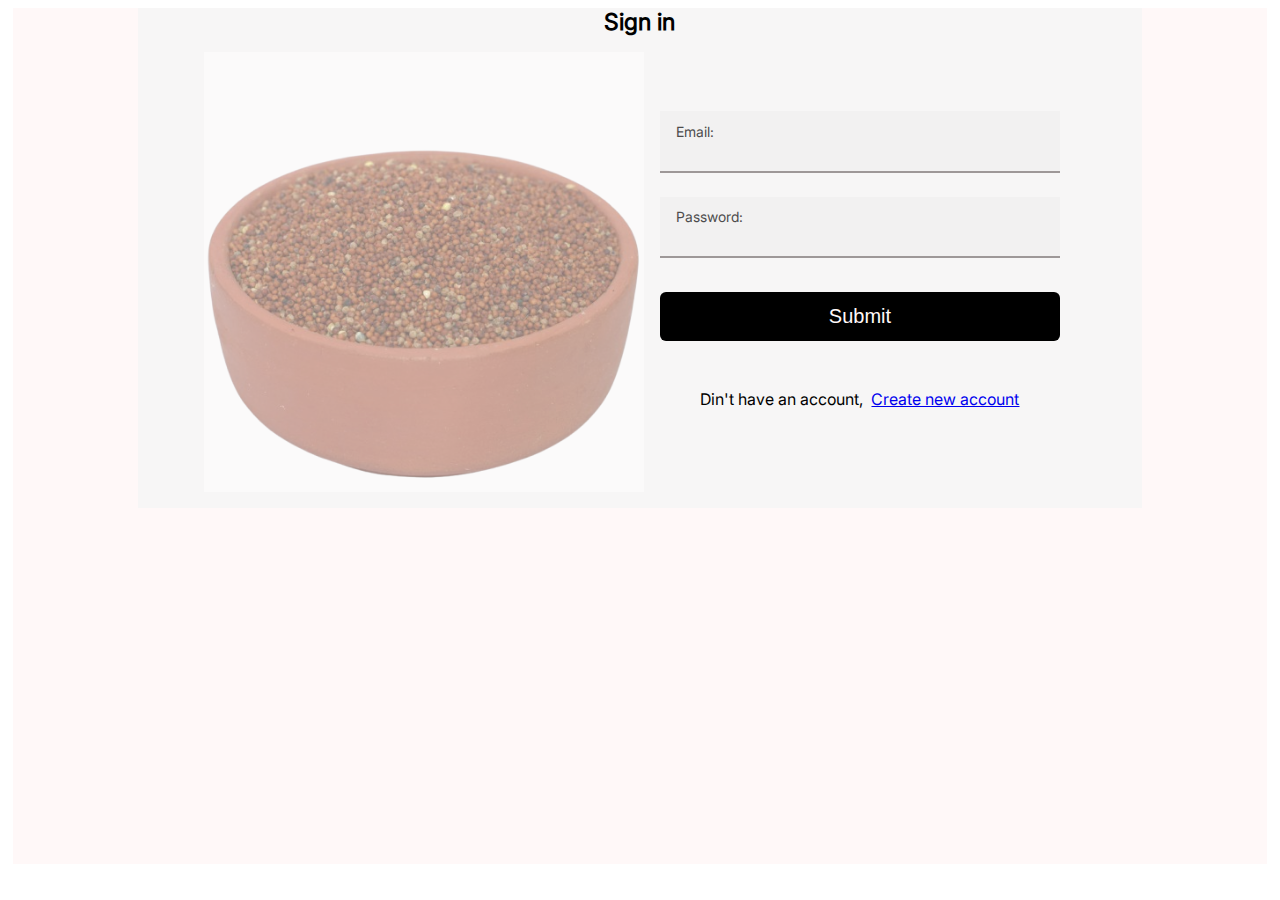
==== frontend/static/signin.html @ d8b3c8f2 "addtion of the backend and product page" ====
<!DOCTYPE html>
<html lang="en">
<head>
  <meta charset="UTF-8">
  <meta name="viewport" content="width=device-width, initial-scale=1.0">
  <title>Boreal-cool Sign in</title>
  <link rel="stylesheet" href="../styles/index.css">
</head>
<body>
  <div class="container">
    <div class="center authContainer">
      <h1 class="authTitle">Sign in</h1>
      <div class="flex">
          <div class="image">
              <img src="../../assets/Milletseeds_1200x1200-removebg-preview.png" alt="">
          </div>
          <div class="inputfields signinInput">
              <form action="../../backend/signin.php" method="post">
                <fieldset>
                    <label for="email">Email:</label>
                    <input type="email" id="email" name="email" required>
                </fieldset>
                <fieldset>
                  <label for="password">Password:</label>
                  <input type="password" id="password" name="password" required>
                </fieldset>
    
                <button class="btn" type="submit" id="btn">Submit</button>
                <p>Din't have an account, &nbsp<a href="signup.html">Create new account</p>
              </form>
          </div>
      </div>
    </div>
  </div>
</body>
</html>
---- frontend/styles/index.css ----
*{
    margin: 0;
    padding: 0;
    box-sizing: border-box;
}
@font-face {
    font-family: 'inter';
    src: url('../../assets/Inter/static/Inter_18pt-Regular.ttf') format('truetype');
    font-style: normal;
}
:root{
    --primary-color: #FFF8F8;
}

body{
    background: white;
    width: 98vw;
    height: 98vh;
    overflow: hidden;
    margin: .5rem auto;
    font-family: 'inter';
}
.container{
    background: #FFF8F8;
    height: 97%;
}
.navbar{
    display: flex;
    flex-direction: row;
    justify-content: space-between;
}
.navbar h1{
    display: flex;
    flex-direction: column;
}
.navbar button{
    align-self: flex-start;
    border: 1px solid black;
    background: transparent;
    font-size: 16px;
    border-radius: 6px;
    padding: .8rem 3.2rem;
}
.navbar button a{
    text-decoration: none;
    color: black;
}
.navbar button a:hover, .navbar button a:active, .navbar button a:visited{
    text-decoration: none;
    color: black;
}
.center{
    width: fit-content;
    margin: auto;
    display: flex;
    flex-direction: column;
    gap: 1rem;
}
.center .hero{
    display: flex;
    flex-direction: row;
    gap: 1rem;
    margin-top: 4rem;
}
.center .hero .herotext{
    align-self: center;
    width: 558px;
    display: flex;
    flex-direction: column;
    gap: 20px;
}
.center .hero .herotext h1{
    font-size: 40px;
}
.center .hero .herotext p{
    font-size: 20px;
}
.center .hero .heroimg{
    align-self: center;
    /* box-shadow: 0 9px 5px rgb(0, 0, 0, .85); */
    border-bottom-left-radius: 60%;
    border-bottom-right-radius: 60%;
}
.center .hero .heroimg img{
    width: 239px;
    height: 239px;
}
.center button{
    align-self: center;
    padding: .1rem 4.9rem;
    font-size: 20px;
    background-color: black;
    color: #FFF8F8;
    border-radius: 6px;
    height: 49px;
    border: none;
    text-align: center;
}
.authContainer{
    background: #F7F6F6;
    width: 80%;
    display: flex;
    flex-direction: column;
}
.authContainer .authTitle{
    align-self: center;
    font-size: 23px;
}
.authContainer .flex{
    display: flex;
    gap: 1rem;
    align-self: center;
    width: fit-content;
}
.authContainer .flex .image{
    width: 440px;
    height: 440px;
    align-self: flex-start;
    position: relative;
}
.authContainer .flex .image img{
    width: 440px;
    height: 440px;
}
.authContainer .flex .image::before{
    position: absolute;
    width: 100%;
    height: 100%;
    content: "";
    left: 0;
    top: 0;
    background: #FFFFFF77;
    z-index: 1;
}
.authContainer .flex .inputfields form{
    display: flex;
    flex-direction: column;
    gap: 1.5rem;
    width: 400px;
}
.authContainer .flex .inputfields fieldset{
    width: 100%;
    background: #F2F1F1;
    border: none;
    border-bottom: 2px solid #9E9898;
    padding: .6rem 1rem;
}
.authContainer .flex .inputfields label{
    font-size: 14px;
    color: #4D4C4C;
}
.authContainer .flex .inputfields fieldset input, .authContainer .flex .inputfields fieldset input:focus, .authContainer .flex .inputfields fieldset input:active{
    background: transparent;
    border: none;
    outline: none;
    width: 100%;
}
.btn{
    width: 100%;
    height: 30px;
    margin-top: 10px; 
}
.inputfields p{
    display: flex;
    margin-top: 24px;
    align-self: center;
}
.inputfields a:visited, .inputfields a:hover{
    color: blue;
}
.signinInput{
    margin: auto;
}
/*Sign in styling
.auth-Container{
    background: #FFF8F8;
    width: 100%;
    display: flex;
    flex-direction: column;
}
.auth-Container .authTitle2{
display: flex;
flex-direction: column;
align-self: center;
}
.auth-Container .authTitle2 .inputfield{
    display: flex;
    flex-direction: column;
    align-self: center;
    gap: 1rem;
}


.auth-Container .authTitle2 .inputfield .flex2{
    outline: 0;
    border: none;
    display: flex;
    flex-direction: column;
    align-self: center; 
}
*/
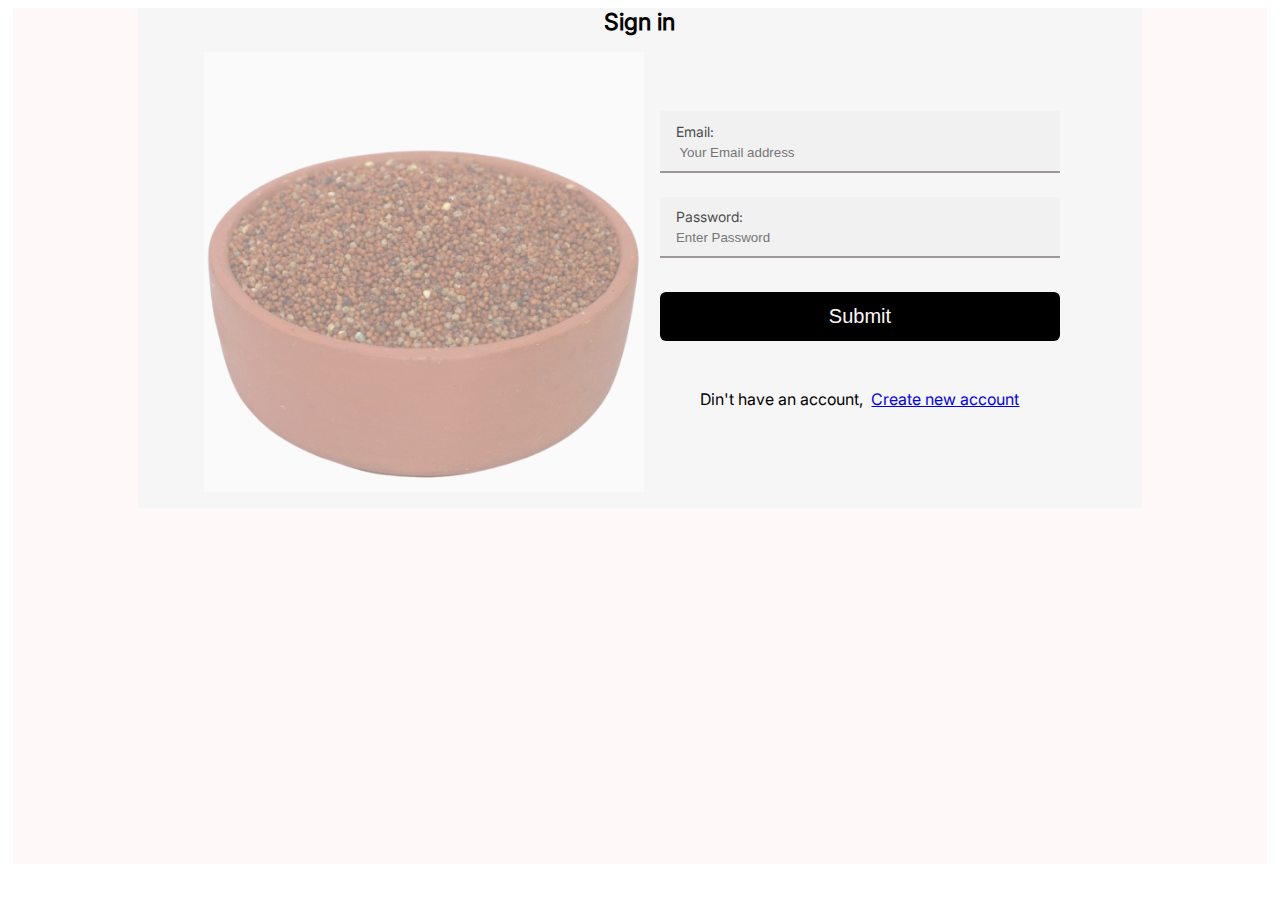
==== commit e5c9802f: "redirection page and modification of some php pages" ====
--- a/frontend/static/signin.html
+++ b/frontend/static/signin.html
@@ -18,11 +18,12 @@
               <form action="../../backend/signin.php" method="post">
                 <fieldset>
                     <label for="email">Email:</label>
-                    <input type="email" id="email" name="email" required>
+                    <input type="email" id="email" name="email"  placeholder=" Your Email address" required>
                 </fieldset>
+                
                 <fieldset>
                   <label for="password">Password:</label>
-                  <input type="password" id="password" name="password" required>
+                  <input type="password" id="password" name="password" placeholder="Enter Password" required>
                 </fieldset>
     
                 <button class="btn" type="submit" id="btn">Submit</button>
--- a/frontend/styles/index.css
+++ b/frontend/styles/index.css
@@ -6,6 +6,11 @@
 @font-face {
     font-family: 'inter';
     src: url('../../assets/Inter/static/Inter_18pt-Regular.ttf') format('truetype');
+    font-style: normal;
+}
+@font-face {
+    font-family: 'logotext';
+    src: url('../../assets/Jacquarda_Bastarda_9/JacquardaBastarda9-Regular.ttf') format('truetype');
     font-style: normal;
 }
 :root{
@@ -20,6 +25,12 @@
     margin: .5rem auto;
     font-family: 'inter';
 }
+.logo {
+    font-weight: bold;
+    font-family: 'logotext';
+    max-width: 131px;
+    font-size: 20px;
+  }
 .container{
     background: #FFF8F8;
     height: 97%;
@@ -87,7 +98,6 @@
 }
 .center button{
     align-self: center;
-    padding: .1rem 4.9rem;
     font-size: 20px;
     background-color: black;
     color: #FFF8F8;
@@ -171,6 +181,13 @@
 .signinInput{
     margin: auto;
 }
+.boostBtn a, .boostBtn a:visited, .boostBtn a:hover, .boostBtn a:active{
+    text-decoration: none;
+    color: inherit;
+}
+.boostBtn a{
+    padding: .1rem 4.9rem;
+}
 /*Sign in styling
 .auth-Container{
     background: #FFF8F8;
